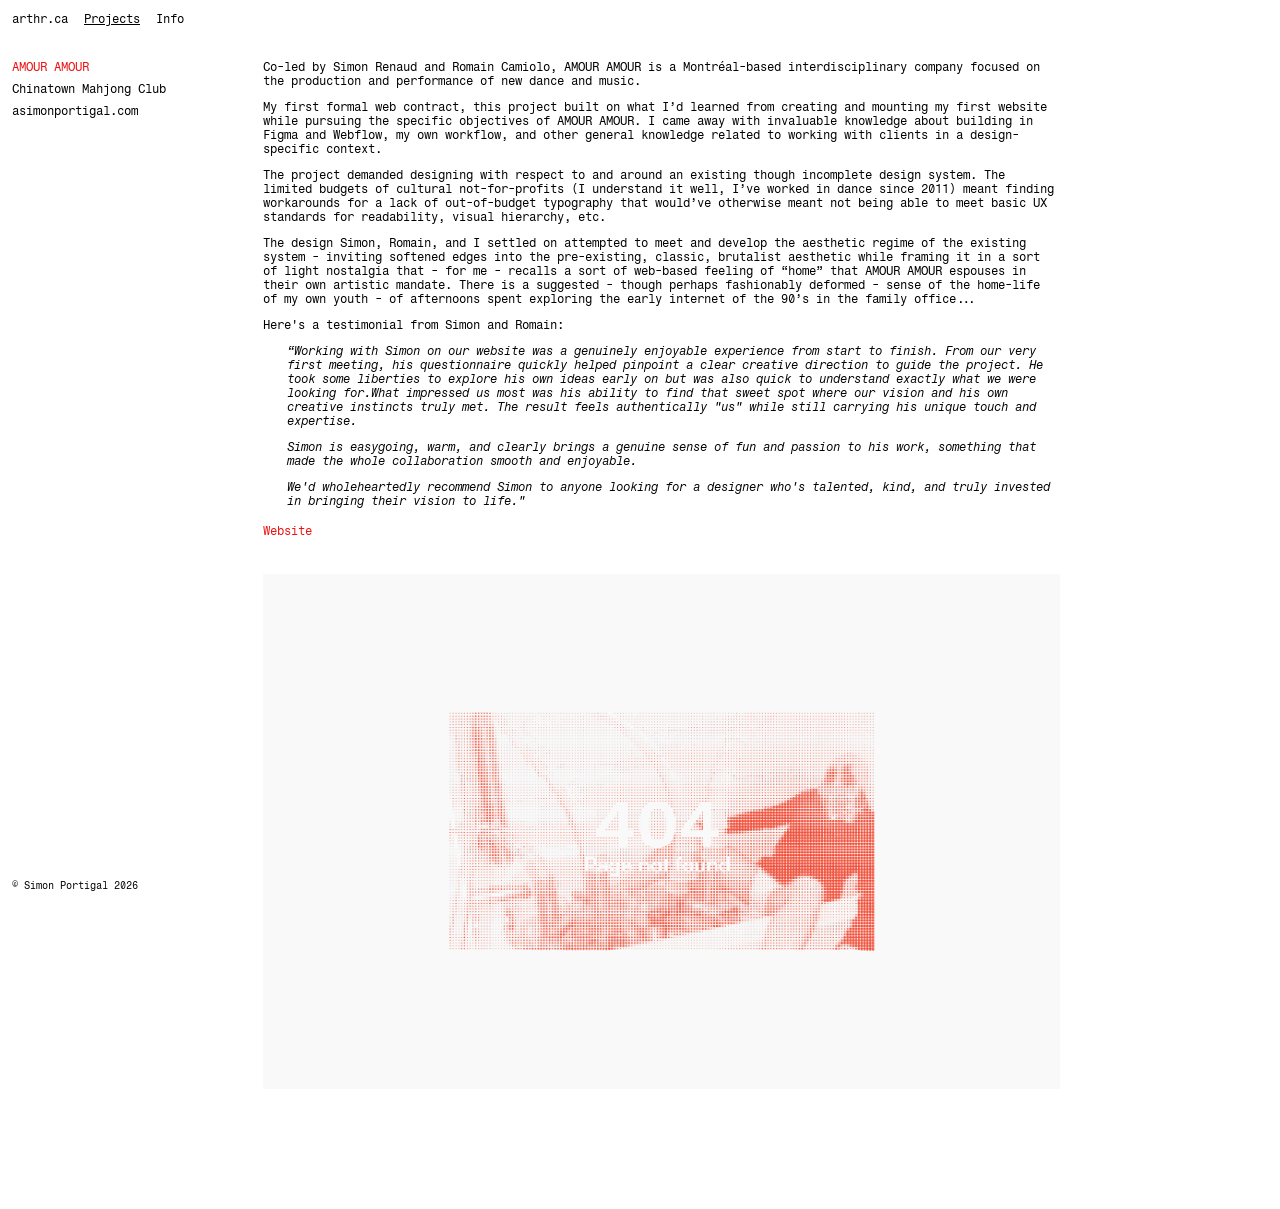
==== amouramour.html @ 280fd9da "Cache-bust index.css to fix stale styles on the live site Appends ?v=2 to the stylesheet link across" ====
<!DOCTYPE html>
<html lang="en">
<head>
    <meta charset="UTF-8">
    <meta name="viewport" content="width=device-width, initial-scale=1.0">
    <title>AMOUR AMOUR — arthr.ca</title>
    <meta name="description" content="Website design for AMOUR AMOUR, a Montréal-based interdisciplinary company focused on the production and performance of new dance and music.">
    <link rel="preconnect" href="https://fonts.googleapis.com">
    <link rel="preconnect" href="https://fonts.gstatic.com" crossorigin>
    <link href="https://fonts.googleapis.com/css2?family=Fragment+Mono&display=swap" rel="stylesheet">
    <link rel="stylesheet" href="index.css?v=2">
</head>
<body>

    <div class="navbar">
        <a class="home" href="index.html">arthr.ca</a>
        <a class="current" href="projects.html">Projects</a>
        <a href="info.html">Info</a>
    </div>

    <div class="project-list">
        <a class="current" href="amouramour.html">AMOUR AMOUR</a>
        <a href="mahjong.html">Chinatown Mahjong Club</a>
        <a href="choreo.html">asimonportigal.com</a>
    </div>

    <main>
        <div class="project-text">
            <div class="body-text">
                <p>Co-led by Simon Renaud and Romain Camiolo, AMOUR AMOUR is a Montréal-based interdisciplinary company focused on the production and performance of new dance and music.</p>
                <p>My first formal web contract, this project built on what I’d learned from creating and mounting my first website while pursuing the specific objectives of AMOUR AMOUR. I came away with invaluable knowledge about building in Figma and Webflow, my own workflow, and other general knowledge related to working with clients in a design-specific context.</p>
                <p>The project demanded designing with respect to and around an existing though incomplete design system. The limited budgets of cultural not-for-profits (I understand it well, I’ve worked in dance since 2011) meant finding workarounds for a lack of out-of-budget typography that would’ve otherwise meant not being able to meet basic UX standards for readability, visual hierarchy, etc.</p>
                <p>The design Simon, Romain, and I settled on attempted to meet and develop the aesthetic regime of the existing system - inviting softened edges into the pre-existing, classic, brutalist aesthetic while framing it in a sort of light nostalgia that - for me - recalls a sort of web-based feeling of “home” that AMOUR AMOUR espouses in their own artistic mandate. There is a suggested - though perhaps fashionably deformed - sense of the home-life of my own youth - of afternoons spent exploring the early internet of the 90’s in the family office...</p>
                <p>Here's a testimonial from Simon and Romain:</p>
                <p class="testimonial">“Working with Simon on our website was a genuinely enjoyable experience from start to finish. From our very first meeting, his questionnaire quickly helped pinpoint a clear creative direction to guide the project. He took some liberties to explore his own ideas early on but was also quick to understand exactly what we were looking for.What impressed us most was his ability to find that sweet spot where our vision and his own creative instincts truly met. The result feels authentically "us" while still carrying his unique touch and expertise.</p>
                <p class="testimonial">Simon is easygoing, warm, and clearly brings a genuine sense of fun and passion to his work, something that made the whole collaboration smooth and enjoyable.</p>
                <p class="testimonial">We'd wholeheartedly recommend Simon to anyone looking for a designer who's talented, kind, and truly invested in bringing their vision to life."</p>
            </div>
            <a class="external" href="https://www.amouramour.ca/" target="_blank" rel="noopener">Website</a>
        </div>

        <img class="site-screenshot" src="Images/MacBook Pro 16_ - 1.png" alt="The AMOUR AMOUR website shown on a laptop">
    </main>

    <p class="copyright">© Simon Portigal 2026</p>

</body>
</html>
---- index.css ----
/* arthr.ca — built from Figma file "Untitled" (7gu0FDnXoitHRaQCsVgPVt) */

:root {
    --red: #ed1212;
    --black: #000000;
    --white: #ffffff;
    --sidebar-left: 12px;
    --list-width: 239px;
    /* content column starts 1em after the project-list column */
    --content-left: calc(var(--sidebar-left) + var(--list-width) + 1em);
    --content-width: 823px;
}

* {
    box-sizing: border-box;
}

html {
    height: 100%;
}

body {
    margin: 0;
    min-height: 100%;
    background: var(--white);
    color: var(--black);
    font-family: "Fragment Mono", monospace;
    font-size: 12px;
    font-weight: 400;
    line-height: normal;
    word-break: break-word;
}

a {
    color: inherit;
    text-decoration: none;
}

a:hover {
    color: var(--red);
}

p {
    margin: 0;
}

/* ---------- Nav ---------- */

.navbar {
    position: fixed;
    top: 12px;
    left: var(--sidebar-left);
    display: flex;
    gap: 16px;
    z-index: 10;
    background: var(--white);
}

.navbar a.current {
    text-decoration: underline;
}

/* ---------- Project list (left column) ---------- */

.project-list {
    position: fixed;
    top: 60px;
    left: var(--sidebar-left);
    display: flex;
    flex-direction: column;
    gap: 8px;
    width: var(--list-width);
}

.project-list a.current {
    color: var(--red);
}

/* ---------- Main content column ---------- */

main {
    margin-left: var(--content-left);
    max-width: var(--content-width);
    padding: 60px 26px 120px 0;
}

.project-text {
    display: flex;
    flex-direction: column;
    gap: 16px;
}

.project-text .body-text p + p {
    margin-top: 1em;
}

.project-text .body-text .testimonial {
    margin-left: 2em;
    font-style: italic;
}

a.external {
    color: var(--red);
}

a.external:hover {
    text-decoration: underline;
}

/* ---------- Gallery ---------- */

.gallery {
    display: grid;
    grid-template-columns: repeat(3, 1fr);
    column-gap: 37px;
    row-gap: 28px;
    margin-top: 36px;
}

.gallery img {
    display: block;
    width: 100%;
    height: auto;
}

.site-screenshot {
    display: block;
    width: 100%;
    height: auto;
    margin-top: 36px;
}

/* ---------- Info page ---------- */

/* Fixed left text column, like the project-list on case study pages.
   Only the photo column is in the page flow, so it is the only thing that scrolls. */

.info-text {
    position: fixed;
    top: 60px;
    left: var(--sidebar-left);
    width: 432px;
}

.info-text .bio p + p {
    margin-top: 1em;
}

.info-contact {
    margin-top: 2em; /* double the inter-paragraph spacing */
    display: flex;
    flex-direction: column;
    gap: 16px;
}

.info-contact .contact-pair {
    display: flex;
    flex-direction: column;
    gap: 4px;
}

.info-photo {
    margin-left: calc(var(--sidebar-left) + 432px + 1em);
    display: flex;
    justify-content: center;
    padding: 60px 26px;
}

.info-photo img {
    display: block;
    width: auto;
    max-width: 100%;
    /* fit within the viewport: 100vh minus top and bottom padding */
    max-height: calc(100vh - 120px);
}

/* ---------- Copyright ---------- */

.copyright {
    position: fixed;
    bottom: 8px;
    left: var(--sidebar-left);
    font-size: 10px;
    background: var(--white);
    z-index: 10;
}

/* ---------- Responsive ---------- */

@media (max-width: 800px) {
    .navbar {
        position: static;
        padding: 12px 0 0 var(--sidebar-left);
    }

    .project-list {
        position: static;
        padding: 32px 0 0 var(--sidebar-left);
        width: auto;
    }

    main {
        margin-left: var(--sidebar-left);
        padding: 32px 26px 120px 0;
        max-width: none;
    }

    .info-text {
        position: static;
        width: auto;
        max-width: 432px;
        padding: 32px 0 0 var(--sidebar-left);
    }

    .info-photo {
        margin-left: 0;
        justify-content: center;
        padding: 32px 26px 120px 26px;
    }

    .gallery {
        grid-template-columns: 1fr;
    }
}
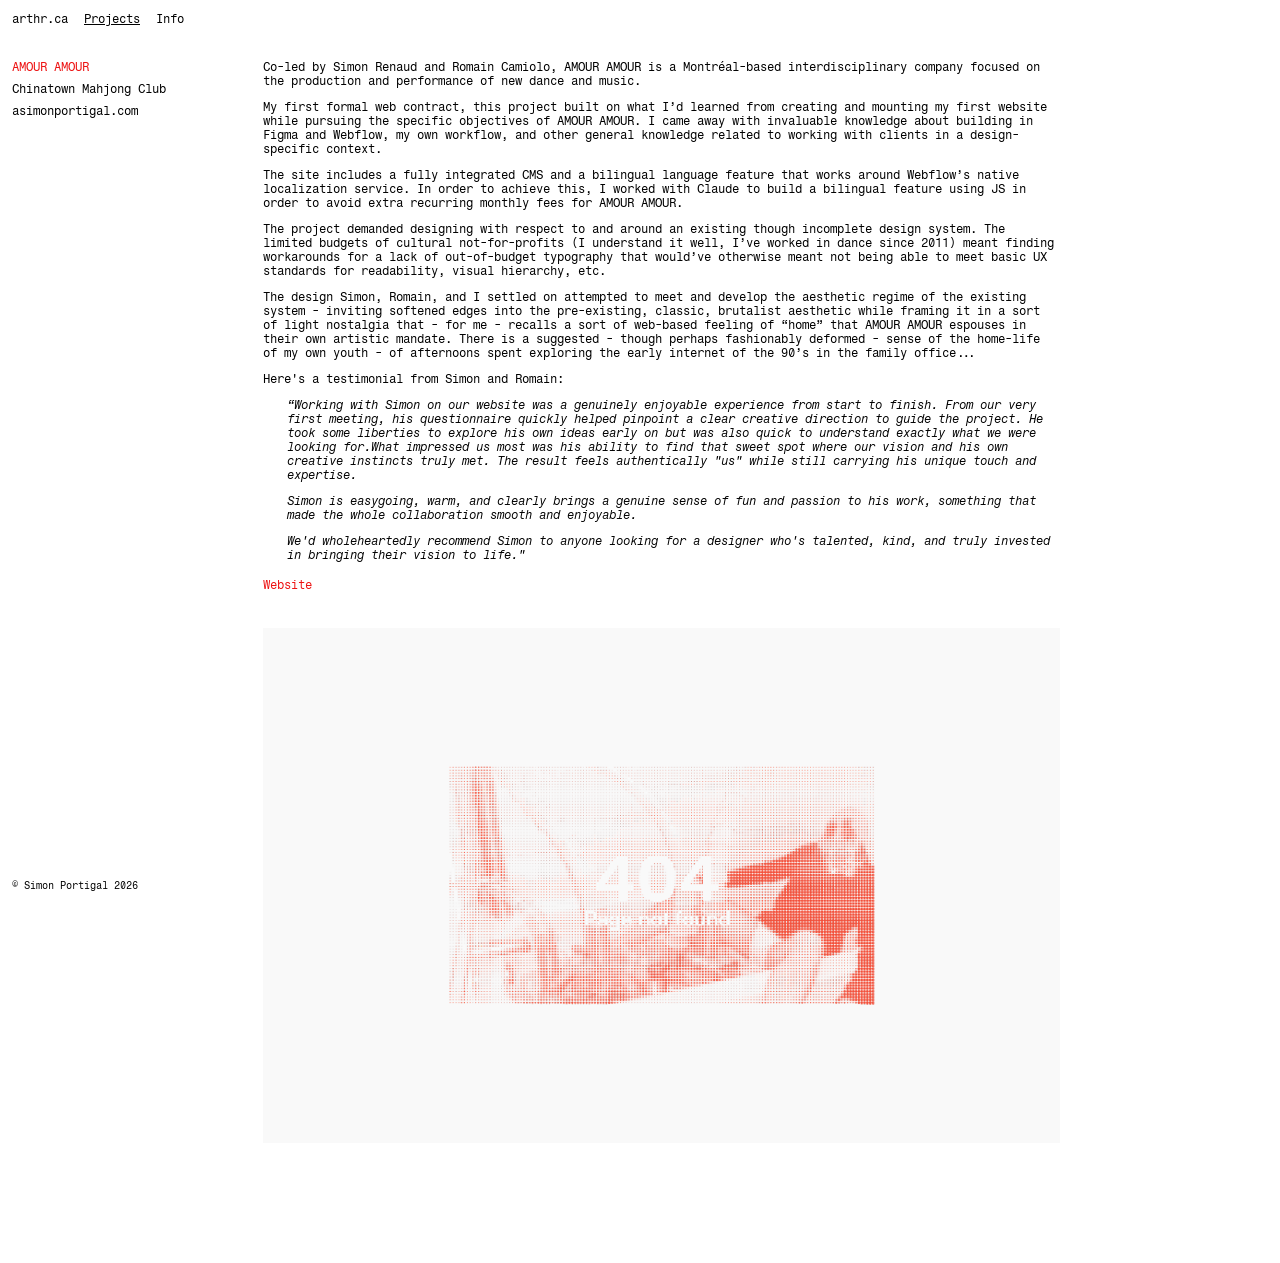
==== commit 63207f84: "Enhance project description with CMS details Added a paragraph about the site's CMS and bilingual fe" ====
--- a/amouramour.html
+++ b/amouramour.html
@@ -29,6 +29,7 @@
             <div class="body-text">
                 <p>Co-led by Simon Renaud and Romain Camiolo, AMOUR AMOUR is a Montréal-based interdisciplinary company focused on the production and performance of new dance and music.</p>
                 <p>My first formal web contract, this project built on what I’d learned from creating and mounting my first website while pursuing the specific objectives of AMOUR AMOUR. I came away with invaluable knowledge about building in Figma and Webflow, my own workflow, and other general knowledge related to working with clients in a design-specific context.</p>
+                <p>The site includes a fully integrated CMS and a bilingual language feature that works around Webflow’s native localization service. In order to achieve this, I worked with Claude to build a bilingual feature using JS in order to avoid extra recurring monthly fees for AMOUR AMOUR.</p>
                 <p>The project demanded designing with respect to and around an existing though incomplete design system. The limited budgets of cultural not-for-profits (I understand it well, I’ve worked in dance since 2011) meant finding workarounds for a lack of out-of-budget typography that would’ve otherwise meant not being able to meet basic UX standards for readability, visual hierarchy, etc.</p>
                 <p>The design Simon, Romain, and I settled on attempted to meet and develop the aesthetic regime of the existing system - inviting softened edges into the pre-existing, classic, brutalist aesthetic while framing it in a sort of light nostalgia that - for me - recalls a sort of web-based feeling of “home” that AMOUR AMOUR espouses in their own artistic mandate. There is a suggested - though perhaps fashionably deformed - sense of the home-life of my own youth - of afternoons spent exploring the early internet of the 90’s in the family office...</p>
                 <p>Here's a testimonial from Simon and Romain:</p>
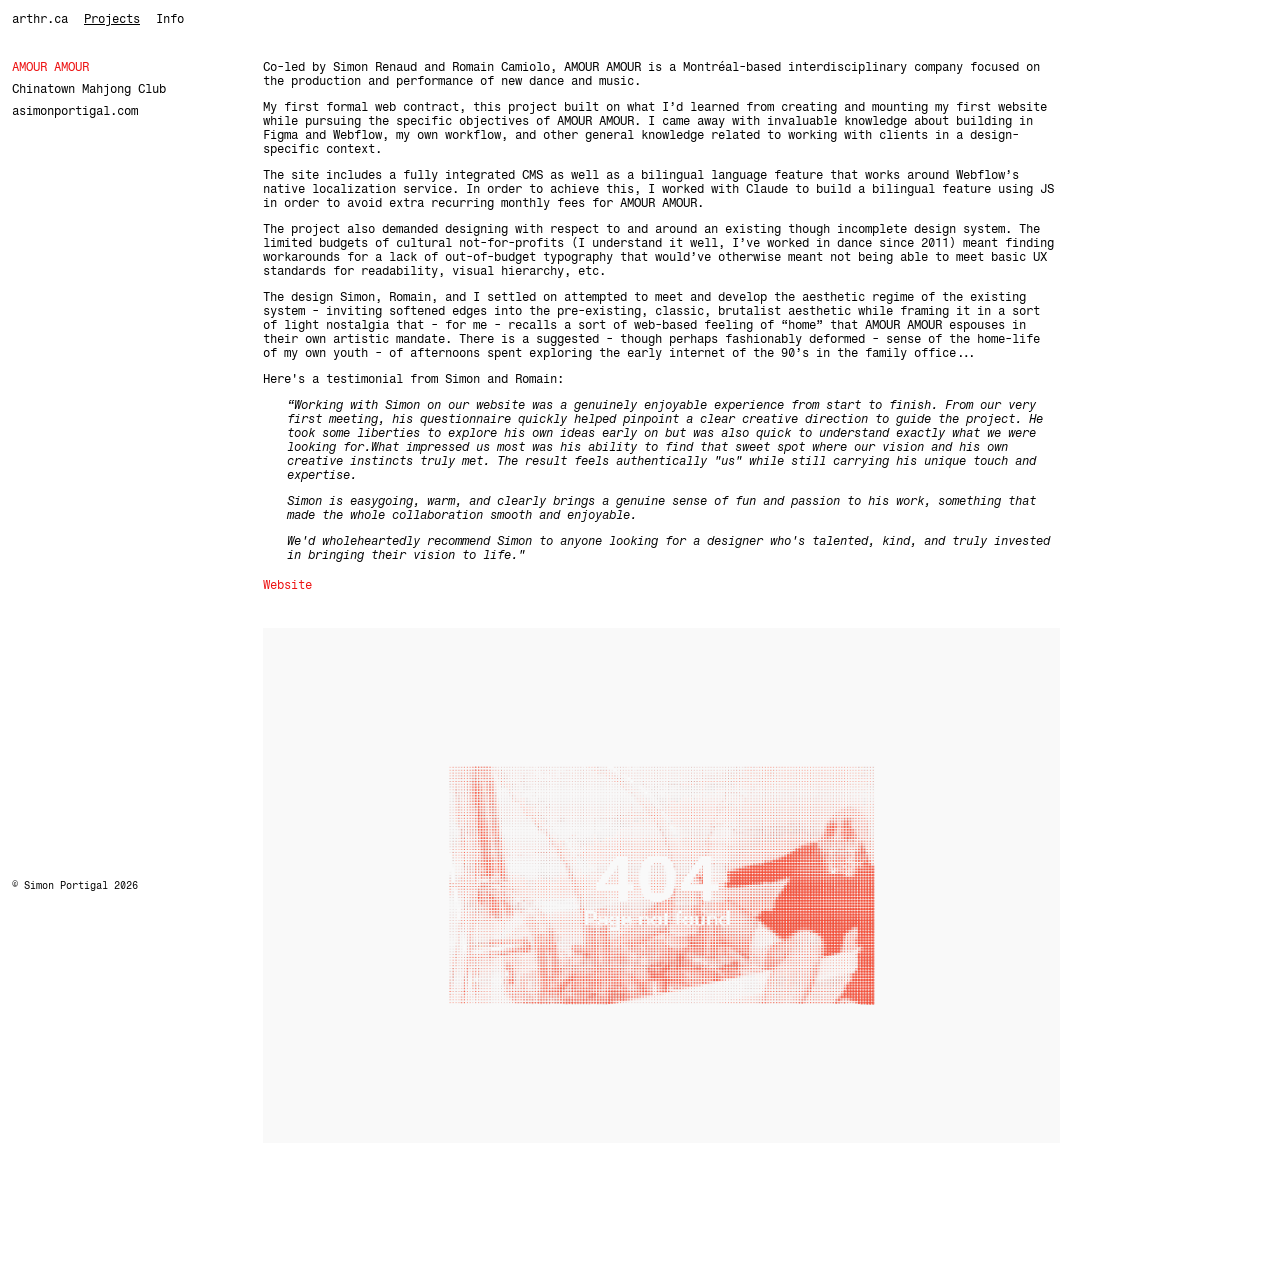
==== commit ff6c3a98: "Refactor project description for clarity and flow" ====
--- a/amouramour.html
+++ b/amouramour.html
@@ -29,8 +29,8 @@
             <div class="body-text">
                 <p>Co-led by Simon Renaud and Romain Camiolo, AMOUR AMOUR is a Montréal-based interdisciplinary company focused on the production and performance of new dance and music.</p>
                 <p>My first formal web contract, this project built on what I’d learned from creating and mounting my first website while pursuing the specific objectives of AMOUR AMOUR. I came away with invaluable knowledge about building in Figma and Webflow, my own workflow, and other general knowledge related to working with clients in a design-specific context.</p>
-                <p>The site includes a fully integrated CMS and a bilingual language feature that works around Webflow’s native localization service. In order to achieve this, I worked with Claude to build a bilingual feature using JS in order to avoid extra recurring monthly fees for AMOUR AMOUR.</p>
-                <p>The project demanded designing with respect to and around an existing though incomplete design system. The limited budgets of cultural not-for-profits (I understand it well, I’ve worked in dance since 2011) meant finding workarounds for a lack of out-of-budget typography that would’ve otherwise meant not being able to meet basic UX standards for readability, visual hierarchy, etc.</p>
+                <p>The site includes a fully integrated CMS as well as a bilingual language feature that works around Webflow’s native localization service. In order to achieve this, I worked with Claude to build a bilingual feature using JS in order to avoid extra recurring monthly fees for AMOUR AMOUR.</p>
+                <p>The project also demanded designing with respect to and around an existing though incomplete design system. The limited budgets of cultural not-for-profits (I understand it well, I’ve worked in dance since 2011) meant finding workarounds for a lack of out-of-budget typography that would’ve otherwise meant not being able to meet basic UX standards for readability, visual hierarchy, etc.</p>
                 <p>The design Simon, Romain, and I settled on attempted to meet and develop the aesthetic regime of the existing system - inviting softened edges into the pre-existing, classic, brutalist aesthetic while framing it in a sort of light nostalgia that - for me - recalls a sort of web-based feeling of “home” that AMOUR AMOUR espouses in their own artistic mandate. There is a suggested - though perhaps fashionably deformed - sense of the home-life of my own youth - of afternoons spent exploring the early internet of the 90’s in the family office...</p>
                 <p>Here's a testimonial from Simon and Romain:</p>
                 <p class="testimonial">“Working with Simon on our website was a genuinely enjoyable experience from start to finish. From our very first meeting, his questionnaire quickly helped pinpoint a clear creative direction to guide the project. He took some liberties to explore his own ideas early on but was also quick to understand exactly what we were looking for.What impressed us most was his ability to find that sweet spot where our vision and his own creative instincts truly met. The result feels authentically "us" while still carrying his unique touch and expertise.</p>
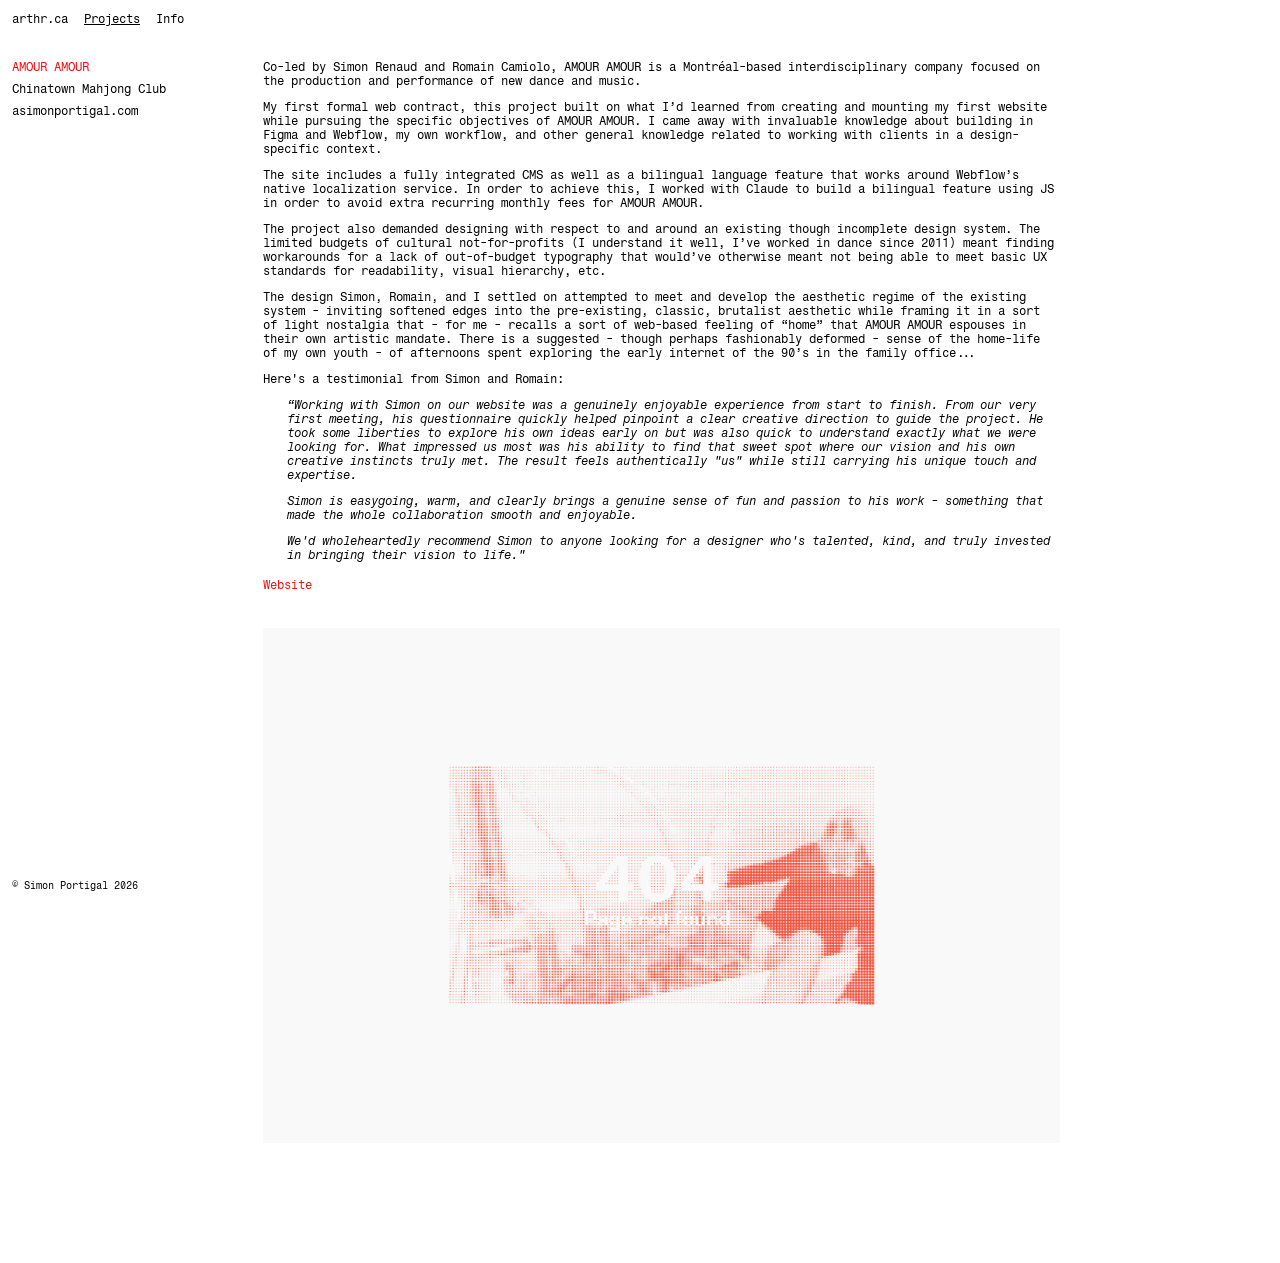
==== commit d5b81d3a: "Update testimonials in amouramour.html" ====
--- a/amouramour.html
+++ b/amouramour.html
@@ -33,8 +33,8 @@
                 <p>The project also demanded designing with respect to and around an existing though incomplete design system. The limited budgets of cultural not-for-profits (I understand it well, I’ve worked in dance since 2011) meant finding workarounds for a lack of out-of-budget typography that would’ve otherwise meant not being able to meet basic UX standards for readability, visual hierarchy, etc.</p>
                 <p>The design Simon, Romain, and I settled on attempted to meet and develop the aesthetic regime of the existing system - inviting softened edges into the pre-existing, classic, brutalist aesthetic while framing it in a sort of light nostalgia that - for me - recalls a sort of web-based feeling of “home” that AMOUR AMOUR espouses in their own artistic mandate. There is a suggested - though perhaps fashionably deformed - sense of the home-life of my own youth - of afternoons spent exploring the early internet of the 90’s in the family office...</p>
                 <p>Here's a testimonial from Simon and Romain:</p>
-                <p class="testimonial">“Working with Simon on our website was a genuinely enjoyable experience from start to finish. From our very first meeting, his questionnaire quickly helped pinpoint a clear creative direction to guide the project. He took some liberties to explore his own ideas early on but was also quick to understand exactly what we were looking for.What impressed us most was his ability to find that sweet spot where our vision and his own creative instincts truly met. The result feels authentically "us" while still carrying his unique touch and expertise.</p>
-                <p class="testimonial">Simon is easygoing, warm, and clearly brings a genuine sense of fun and passion to his work, something that made the whole collaboration smooth and enjoyable.</p>
+                <p class="testimonial">“Working with Simon on our website was a genuinely enjoyable experience from start to finish. From our very first meeting, his questionnaire quickly helped pinpoint a clear creative direction to guide the project. He took some liberties to explore his own ideas early on but was also quick to understand exactly what we were looking for. What impressed us most was his ability to find that sweet spot where our vision and his own creative instincts truly met. The result feels authentically "us" while still carrying his unique touch and expertise.</p>
+                <p class="testimonial">Simon is easygoing, warm, and clearly brings a genuine sense of fun and passion to his work - something that made the whole collaboration smooth and enjoyable.</p>
                 <p class="testimonial">We'd wholeheartedly recommend Simon to anyone looking for a designer who's talented, kind, and truly invested in bringing their vision to life."</p>
             </div>
             <a class="external" href="https://www.amouramour.ca/" target="_blank" rel="noopener">Website</a>
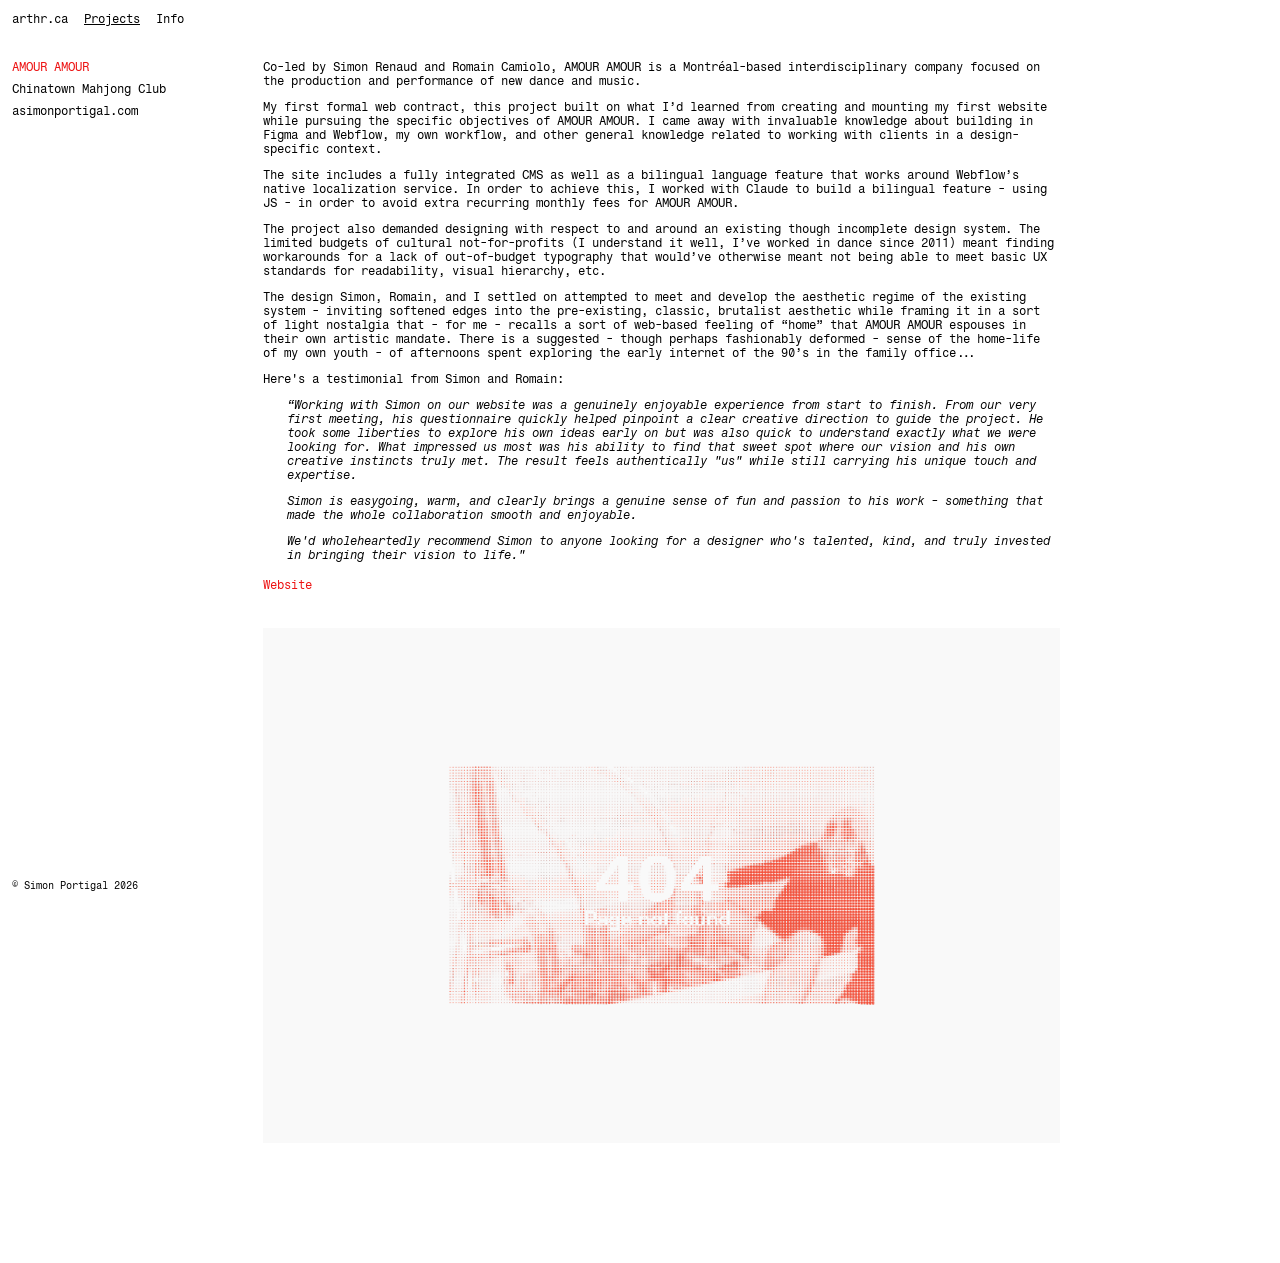
==== commit 06800c31: "Refine bilingual feature description in project text" ====
--- a/amouramour.html
+++ b/amouramour.html
@@ -29,7 +29,7 @@
             <div class="body-text">
                 <p>Co-led by Simon Renaud and Romain Camiolo, AMOUR AMOUR is a Montréal-based interdisciplinary company focused on the production and performance of new dance and music.</p>
                 <p>My first formal web contract, this project built on what I’d learned from creating and mounting my first website while pursuing the specific objectives of AMOUR AMOUR. I came away with invaluable knowledge about building in Figma and Webflow, my own workflow, and other general knowledge related to working with clients in a design-specific context.</p>
-                <p>The site includes a fully integrated CMS as well as a bilingual language feature that works around Webflow’s native localization service. In order to achieve this, I worked with Claude to build a bilingual feature using JS in order to avoid extra recurring monthly fees for AMOUR AMOUR.</p>
+                <p>The site includes a fully integrated CMS as well as a bilingual language feature that works around Webflow’s native localization service. In order to achieve this, I worked with Claude to build a bilingual feature - using JS - in order to avoid extra recurring monthly fees for AMOUR AMOUR.</p>
                 <p>The project also demanded designing with respect to and around an existing though incomplete design system. The limited budgets of cultural not-for-profits (I understand it well, I’ve worked in dance since 2011) meant finding workarounds for a lack of out-of-budget typography that would’ve otherwise meant not being able to meet basic UX standards for readability, visual hierarchy, etc.</p>
                 <p>The design Simon, Romain, and I settled on attempted to meet and develop the aesthetic regime of the existing system - inviting softened edges into the pre-existing, classic, brutalist aesthetic while framing it in a sort of light nostalgia that - for me - recalls a sort of web-based feeling of “home” that AMOUR AMOUR espouses in their own artistic mandate. There is a suggested - though perhaps fashionably deformed - sense of the home-life of my own youth - of afternoons spent exploring the early internet of the 90’s in the family office...</p>
                 <p>Here's a testimonial from Simon and Romain:</p>
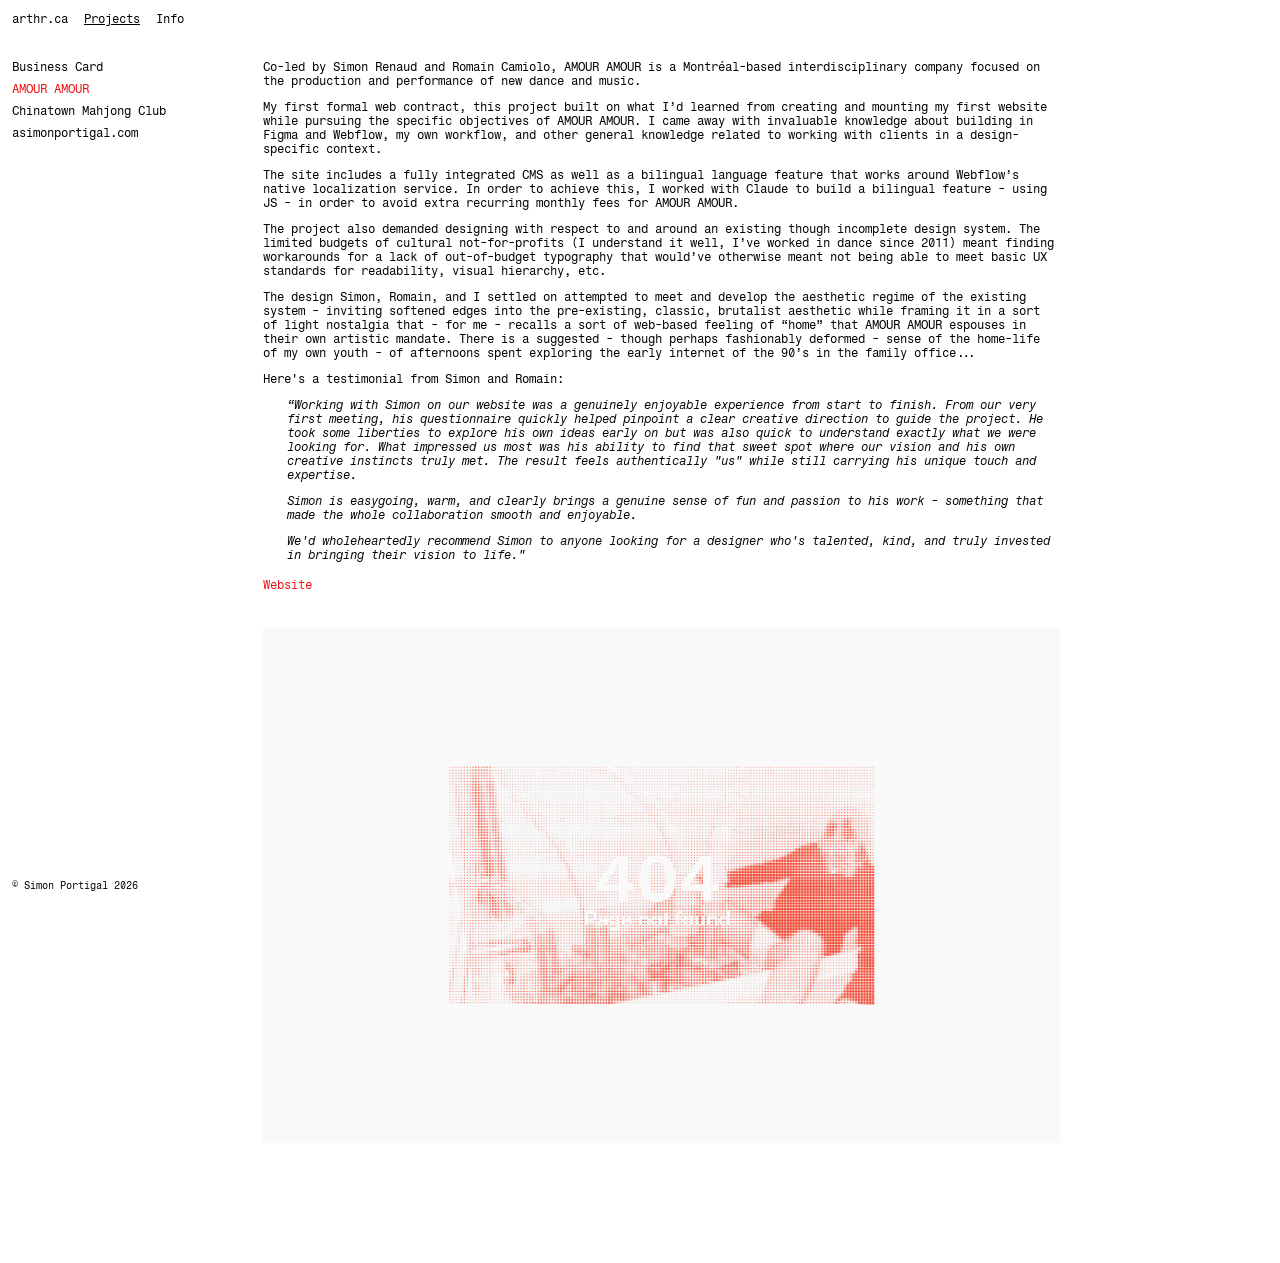
==== commit 73dd560b: "Add Business Card project page Adds a new businesscard.html page (front/back card design) following " ====
--- a/amouramour.html
+++ b/amouramour.html
@@ -19,6 +19,7 @@
     </div>
 
     <div class="project-list">
+        <a href="businesscard.html">Business Card</a>
         <a class="current" href="amouramour.html">AMOUR AMOUR</a>
         <a href="mahjong.html">Chinatown Mahjong Club</a>
         <a href="choreo.html">asimonportigal.com</a>
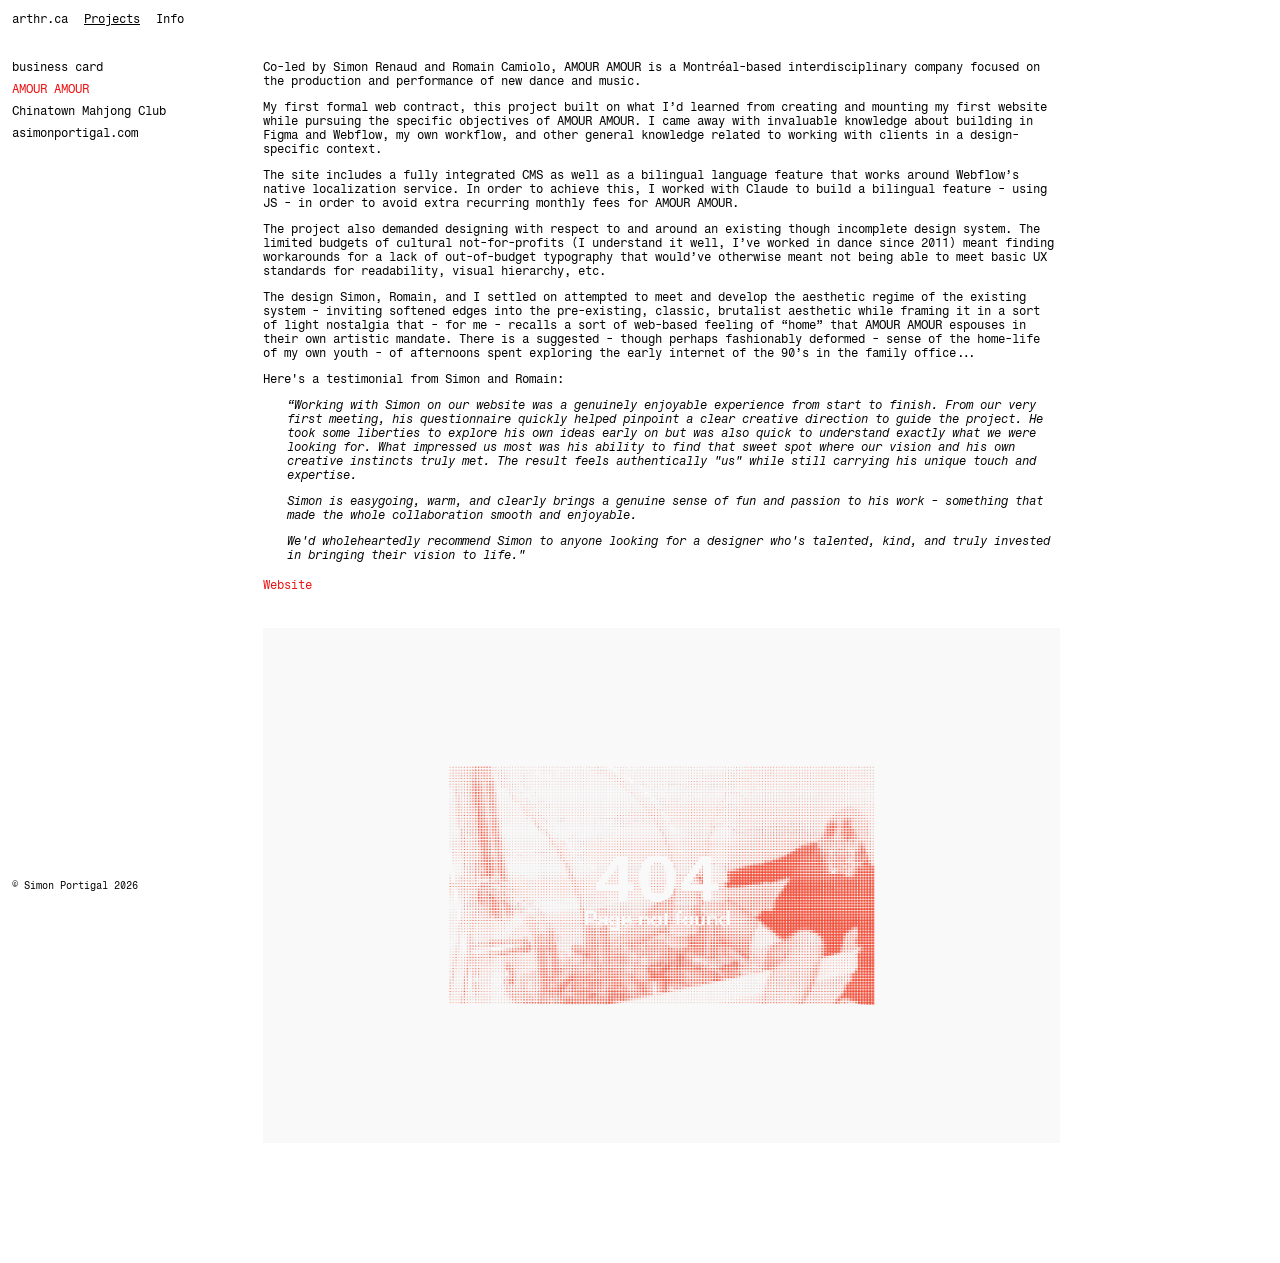
==== commit 852fb5e8: "Lowercase "business card" nav link text Co-Authored-By: Claude Sonnet 5 <noreply@anthropic.com>" ====
--- a/amouramour.html
+++ b/amouramour.html
@@ -8,7 +8,7 @@
     <link rel="preconnect" href="https://fonts.googleapis.com">
     <link rel="preconnect" href="https://fonts.gstatic.com" crossorigin>
     <link href="https://fonts.googleapis.com/css2?family=Fragment+Mono&display=swap" rel="stylesheet">
-    <link rel="stylesheet" href="index.css?v=2">
+    <link rel="stylesheet" href="index.css?v=3">
 </head>
 <body>
 
@@ -19,7 +19,7 @@
     </div>
 
     <div class="project-list">
-        <a href="businesscard.html">Business Card</a>
+        <a href="businesscard.html">business card</a>
         <a class="current" href="amouramour.html">AMOUR AMOUR</a>
         <a href="mahjong.html">Chinatown Mahjong Club</a>
         <a href="choreo.html">asimonportigal.com</a>
--- a/index.css
+++ b/index.css
@@ -123,6 +123,11 @@
     height: auto;
 }
 
+.gallery--stacked {
+    grid-template-columns: 1fr;
+    margin-top: 0;
+}
+
 .site-screenshot {
     display: block;
     width: 100%;
